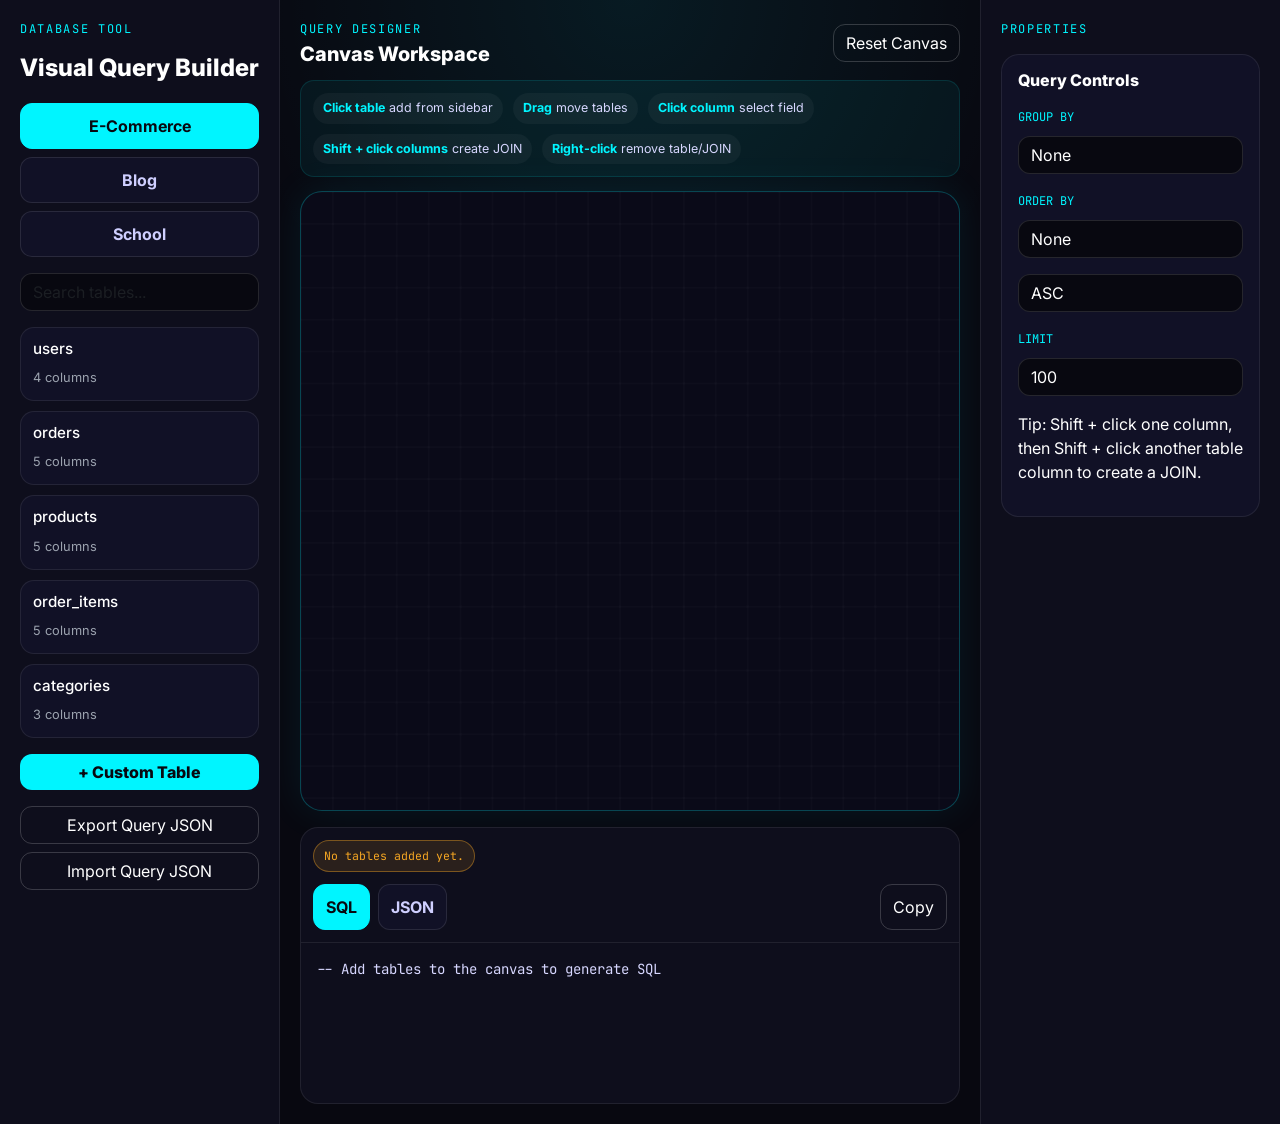
==== index.html @ dcf8d082 "Build visual query builder" ====
<!DOCTYPE html>
<html lang="en">
<head>
  <meta charset="UTF-8" />
  <meta name="viewport" content="width=device-width, initial-scale=1.0" />
  <title>Visual Query Builder</title>

  <link href="https://cdn.jsdelivr.net/npm/bootstrap@5.3.3/dist/css/bootstrap.min.css" rel="stylesheet">
  <link href="https://fonts.googleapis.com/css2?family=Inter:wght@400;500;700;800&family=JetBrains+Mono:wght@400;600;700&display=swap" rel="stylesheet">
  <link rel="stylesheet" href="vqb-styles.css">
</head>
<body>
  <main class="app-shell">
    <aside class="sidebar-panel">
      <div class="brand-block">
        <p class="eyebrow">Database Tool</p>
        <h1>Visual Query Builder</h1>
      </div>

      <div class="schema-tabs">
        <button class="schema-tab active" data-schema="ecommerce">E-Commerce</button>
        <button class="schema-tab" data-schema="blog">Blog</button>
        <button class="schema-tab" data-schema="school">School</button>
      </div>

      <input id="table-search-input" class="form-control panel-input" type="text" placeholder="Search tables..." />

      <div id="schema-table-list" class="schema-table-list"></div>

      <button id="custom-table-btn" class="btn neon-btn w-100 mt-3" data-bs-toggle="modal" data-bs-target="#custom-table-modal">
        + Custom Table
      </button>

      <button id="export-query-btn" class="btn ghost-btn w-100 mt-3">
        Export Query JSON
      </button>

      <label for="import-query-input" class="btn ghost-btn w-100 mt-2">
        Import Query JSON
      </label>
      <input id="import-query-input" type="file" accept=".json,application/json" hidden>
    </aside>

    <section class="canvas-panel">
      <div class="canvas-toolbar">
        <div>
          <p class="eyebrow mb-1">Query Designer</p>
          <h2>Canvas Workspace</h2>
        </div>
        <button id="reset-canvas-btn" class="btn ghost-btn">Reset Canvas</button>
      </div>

      <div class="help-strip">
        <span><strong>Click table</strong> add from sidebar</span>
        <span><strong>Drag</strong> move tables</span>
        <span><strong>Click column</strong> select field</span>
        <span><strong>Shift + click columns</strong> create JOIN</span>
        <span><strong>Right-click</strong> remove table/JOIN</span>
      </div>

      <canvas id="query-canvas" width="1000" height="620"></canvas>

      <section class="output-panel">
        <div id="validation-warning-list" class="validation-warning-list"></div>

        <div class="output-tabs">
          <button class="output-tab active" data-output="sql">SQL</button>
          <button class="output-tab" data-output="json">JSON</button>
          <button id="copy-output-btn" class="btn copy-btn ms-auto">Copy</button>
        </div>

        <pre id="sql-output" class="query-output active"></pre>
        <pre id="json-output" class="query-output"></pre>
      </section>
    </section>

    <aside class="right-panel">
      <p class="eyebrow">Properties</p>
      <div id="right-panel-content" class="panel-card">
        <h3>No Selection</h3>
        <p>Select a table or join on the canvas to edit its properties.</p>
      </div>
    </aside>
  </main>

  <div id="canvas-context-menu" class="canvas-context-menu">
    <button id="context-edit-table-btn">Edit Table</button>
    <button id="context-remove-table-btn">Remove Table</button>
    <button id="context-remove-join-btn">Remove JOIN</button>
  </div>

  <div class="modal fade" id="custom-table-modal" tabindex="-1" aria-hidden="true">
    <div class="modal-dialog modal-dialog-centered modal-lg">
      <div class="modal-content custom-modal">
        <div class="modal-header">
          <div>
            <p class="eyebrow mb-1">Custom Schema</p>
            <h2 class="modal-title">Create Custom Table</h2>
          </div>
          <button type="button" class="btn-close btn-close-white" data-bs-dismiss="modal"></button>
        </div>

        <div class="modal-body">
          <label class="form-label">Table Name</label>
          <input id="custom-table-name-input" class="form-control panel-input" placeholder="Example: invoices">

          <div class="panel-section-title">Columns</div>

          <div id="custom-column-list" class="custom-column-list">
            <div class="custom-column-row">
              <input class="form-control panel-input custom-column-name" placeholder="Column name e.g. id">
              <select class="form-select panel-input custom-column-type">
                <option value="INT">INT</option>
                <option value="VARCHAR">VARCHAR</option>
                <option value="TEXT">TEXT</option>
                <option value="DECIMAL">DECIMAL</option>
                <option value="DATETIME">DATETIME</option>
                <option value="BOOLEAN">BOOLEAN</option>
              </select>
              <button class="remove-custom-column-btn" type="button">×</button>
            </div>
          </div>

          <button id="add-custom-column-btn" class="btn ghost-btn w-100 mt-2" type="button">
            + Add Column
          </button>
        </div>

        <div class="modal-footer">
          <button class="btn ghost-btn" data-bs-dismiss="modal">Cancel</button>
          <button id="create-custom-table-btn" class="btn neon-btn">Create Table</button>
        </div>
      </div>
    </div>
  </div>

  <script src="https://code.jquery.com/jquery-3.7.1.min.js"></script>
  <script src="https://cdn.jsdelivr.net/npm/bootstrap@5.3.3/dist/js/bootstrap.bundle.min.js"></script>

  <script src="vqb-state.js"></script>
  <script src="vqb-canvas.js"></script>
  <script src="vqb-tables.js"></script>
  <script src="vqb-relations.js"></script>
  <script src="vqb-generator.js"></script>
  <script src="vqb-app.js"></script>
</body>
</html>
---- vqb-styles.css ----
/* RESET */
* {
  box-sizing: border-box;
}

body {
  margin: 0;
  min-height: 100vh;
  background: #080810;
  color: #ffffff;
  font-family: "Inter", sans-serif;
}

button,
input,
select {
  font-family: inherit;
}

/* LAYOUT */
.app-shell {
  display: grid;
  grid-template-columns: 280px 1fr 300px;
  min-height: 100vh;
}

.sidebar-panel,
.right-panel {
  background: #0e0e1c;
  padding: 20px;
}

.sidebar-panel {
  border-right: 1px solid rgba(255, 255, 255, 0.08);
}

.right-panel {
  border-left: 1px solid rgba(255, 255, 255, 0.08);
}

.canvas-panel {
  background: radial-gradient(circle at top, rgba(0,245,255,.08), transparent 35%), #080810;
  padding: 20px;
  overflow: hidden;
}

/* BRAND */
.brand-block h1 {
  font-size: 1.5rem;
  font-weight: 800;
  margin: 0 0 20px;
}

.eyebrow {
  color: #00f5ff;
  font-family: "JetBrains Mono", monospace;
  font-size: .75rem;
  letter-spacing: .14em;
  text-transform: uppercase;
}

/* TABS */
.schema-tabs {
  display: grid;
  gap: 8px;
  margin-bottom: 16px;
}

.schema-tab,
.output-tab {
  border: 1px solid rgba(255,255,255,.1);
  color: #cfcfff;
  background: #111126;
  border-radius: 12px;
  padding: 10px 12px;
  font-weight: 700;
}

.schema-tab.active,
.output-tab.active {
  background: #00f5ff;
  color: #080810;
  border-color: #00f5ff;
}

/* INPUTS */
.panel-input {
  background: #080810;
  border: 1px solid rgba(255,255,255,.12);
  color: #fff;
  border-radius: 12px;
  margin-bottom: 16px;
}

.panel-input:focus {
  background: #080810;
  color: #fff;
  border-color: #00f5ff;
  box-shadow: 0 0 0 .2rem rgba(0,245,255,.15);
}

/* TABLE LIST */
.schema-table-list {
  display: grid;
  gap: 10px;
}

.schema-table-item {
  background: #111126;
  border: 1px solid rgba(255,255,255,.08);
  border-radius: 14px;
  padding: 12px;
  cursor: pointer;
  transition: .2s ease;
}

.schema-table-item:hover {
  border-color: #00f5ff;
  transform: translateY(-2px);
}

.schema-table-item h4 {
  margin: 0 0 6px;
  font-size: .95rem;
}

.column-count {
  font-size: .8rem;
  color: #9ca3af;
}

/* BUTTONS */
.neon-btn {
  background: #00f5ff;
  color: #080810;
  border: none;
  border-radius: 12px;
  font-weight: 800;
}

.neon-btn:hover {
  background: #8ff9ff;
}

.ghost-btn,
.copy-btn {
  background: transparent;
  border: 1px solid rgba(255,255,255,.18);
  color: #fff;
  border-radius: 12px;
}

.ghost-btn:hover,
.copy-btn:hover {
  border-color: #00f5ff;
  color: #00f5ff;
}

/* CANVAS */
.canvas-toolbar {
  display: flex;
  justify-content: space-between;
  align-items: center;
  margin-bottom: 14px;
}

.canvas-toolbar h2 {
  margin: 0;
  font-size: 1.25rem;
  font-weight: 800;
}

/* NEW HELP STRIP */
.help-strip {
  display: flex;
  flex-wrap: wrap;
  gap: 10px;
  margin-bottom: 14px;
  padding: 12px;
  background: rgba(0,245,255,.05);
  border: 1px solid rgba(0,245,255,.12);
  border-radius: 14px;
}

.help-strip span {
  font-size: .78rem;
  color: #d7d7ff;
  background: rgba(255,255,255,.04);
  padding: 6px 10px;
  border-radius: 999px;
}

.help-strip strong {
  color: #00f5ff;
}

/* CANVAS */
#query-canvas {
  width: 100%;
  height: 620px;
  display: block;
  background: #0a0a18;
  border: 1px solid rgba(0,245,255,.25);
  border-radius: 22px;
  box-shadow: 0 0 40px rgba(0,245,255,.08);
}

/* OUTPUT */
.output-panel {
  margin-top: 16px;
  background: #0e0e1c;
  border: 1px solid rgba(255,255,255,.08);
  border-radius: 18px;
  overflow: hidden;
}

.output-tabs {
  display: flex;
  gap: 8px;
  padding: 12px;
  border-bottom: 1px solid rgba(255,255,255,.08);
}

.query-output {
  display: none;
  min-height: 160px;
  max-height: 260px;
  overflow: auto;
  padding: 16px;
  margin: 0;
  font-family: "JetBrains Mono", monospace;
  white-space: pre-wrap;
  color: #d7d7ff;
}

.query-output.active {
  display: block;
}

/* RIGHT PANEL */
.panel-card {
  background: #111126;
  border: 1px solid rgba(255,255,255,.08);
  border-radius: 18px;
  padding: 16px;
}

.panel-card h3 {
  font-size: 1rem;
  font-weight: 800;
}

.panel-section-title {
  color: #00f5ff;
  font-family: "JetBrains Mono", monospace;
  font-size: .75rem;
  margin: 18px 0 10px;
  text-transform: uppercase;
}

.column-control-list {
  display: grid;
  gap: 8px;
}

.column-control {
  display: grid;
  grid-template-columns: auto 1fr auto;
  gap: 8px;
  align-items: center;
  background: #080810;
  border: 1px solid rgba(255,255,255,.08);
  border-radius: 12px;
  padding: 8px;
}

.column-control small {
  color: #f5a623;
  font-family: "JetBrains Mono", monospace;
  font-size: .7rem;
}

/* WARNINGS */
.validation-warning-list {
  display: flex;
  flex-wrap: wrap;
  gap: 8px;
  padding: 12px 12px 0;
}

.warning-badge {
  background: rgba(245,166,35,.12);
  border: 1px solid rgba(245,166,35,.4);
  color: #f5a623;
  border-radius: 999px;
  font-size: .72rem;
  padding: 6px 10px;
  font-family: "JetBrains Mono", monospace;
}

/* SQL */
.sql-keyword {
  color: #00f5ff;
  font-weight: 800;
}

.sql-column {
  color: #bf5fff;
}

.sql-value {
  color: #f5a623;
}

/* CONDITIONS */
.condition-pill {
  display: flex;
  justify-content: space-between;
  align-items: center;
  gap: 8px;
  background: #080810;
  border: 1px solid rgba(191,95,255,.24);
  border-radius: 12px;
  padding: 8px 10px;
  margin-top: 8px;
  font-family: "JetBrains Mono", monospace;
  font-size: .72rem;
}

.remove-condition-btn {
  background: transparent;
  border: none;
  color: #ef4444;
}

/* MODAL */
.custom-modal {
  background: #0e0e1c;
  color: #fff;
  border: 1px solid rgba(0,245,255,.22);
  border-radius: 22px;
}

.custom-column-list {
  display: grid;
  gap: 10px;
}

.custom-column-row {
  display: grid;
  grid-template-columns: 1fr 150px 40px;
  gap: 10px;
}

.remove-custom-column-btn {
  background: rgba(239,68,68,.12);
  border: 1px solid rgba(239,68,68,.4);
  color: #ef4444;
  border-radius: 12px;
}

/* CONTEXT MENU */
.canvas-context-menu {
  display: none;
  position: fixed;
  width: 180px;
  background: #0e0e1c;
  border: 1px solid rgba(0,245,255,.35);
  border-radius: 14px;
  overflow: hidden;
  z-index: 9999;
}

.canvas-context-menu.show {
  display: block;
}

.canvas-context-menu button {
  width: 100%;
  border: none;
  background: transparent;
  color: #fff;
  text-align: left;
  padding: 11px 14px;
}

.canvas-context-menu button:hover {
  background: rgba(0,245,255,.12);
  color: #00f5ff;
}

/* RESPONSIVE */
@media (max-width: 1100px) {
  .app-shell {
    grid-template-columns: 1fr;
  }

  .sidebar-panel,
  .right-panel {
    border: none;
  }

  #query-canvas {
    height: 520px;
  }
}

@media (max-width: 700px) {
  .canvas-toolbar {
    flex-direction: column;
    align-items: flex-start;
    gap: 12px;
  }

  .custom-column-row {
    grid-template-columns: 1fr;
  }

  .help-strip {
    flex-direction: column;
  }
}
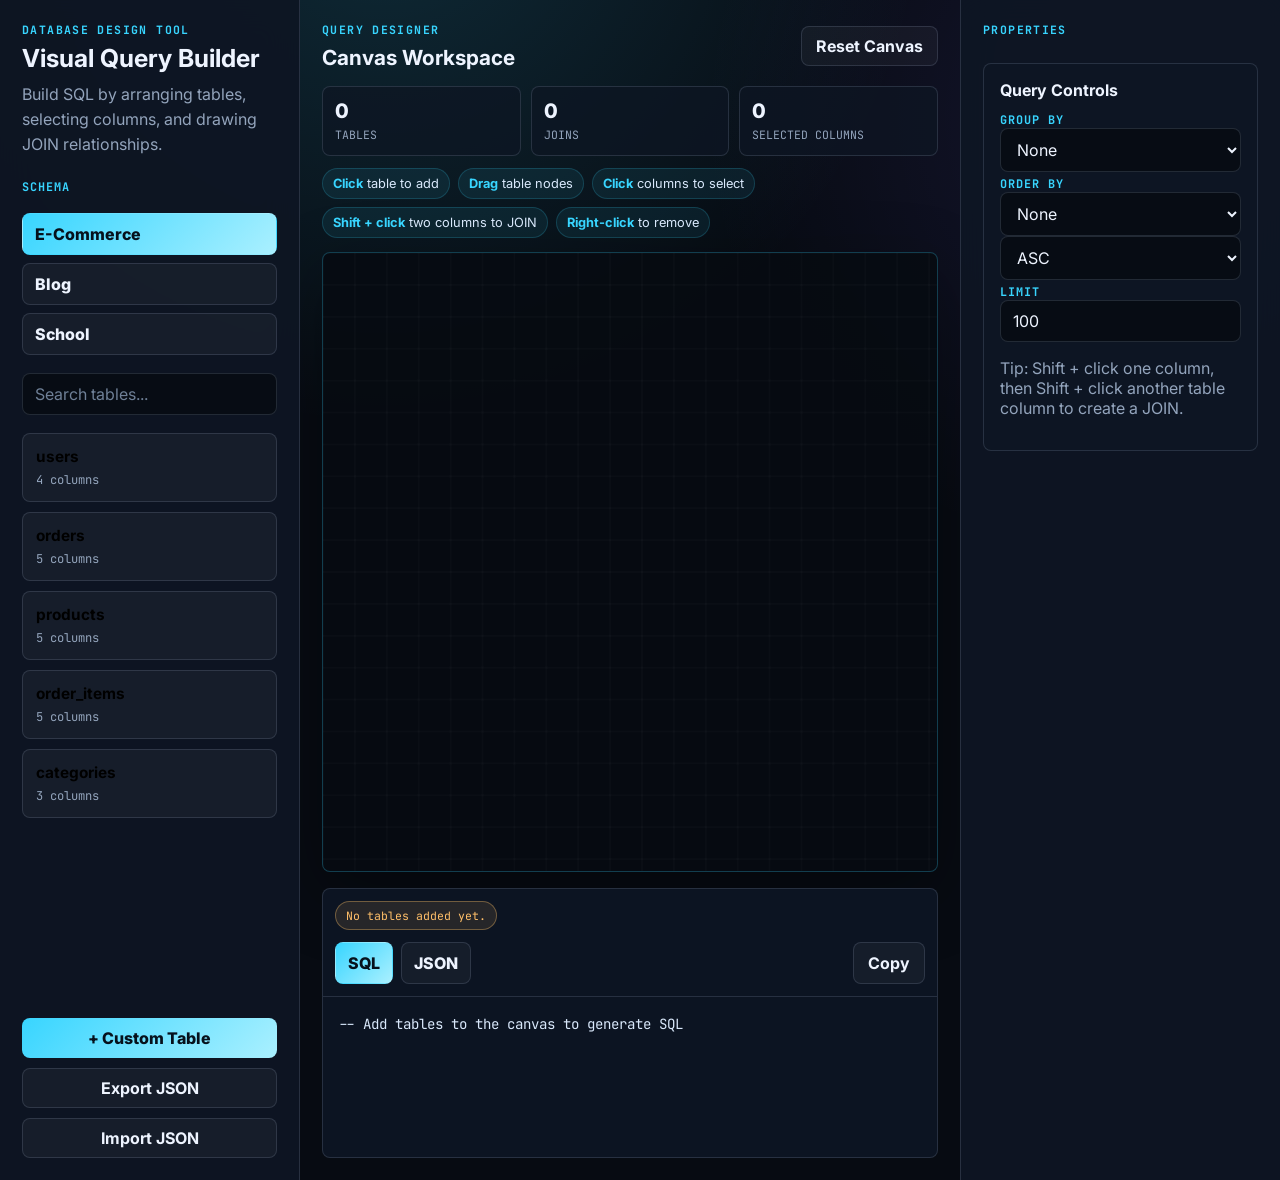
==== commit 7e6eab22: "Polish visual query builder" ====
--- a/index.html
+++ b/index.html
@@ -1,115 +1,192 @@
-<!DOCTYPE html>
+<!doctype html>
 <html lang="en">
-<head>
-  <meta charset="UTF-8" />
-  <meta name="viewport" content="width=device-width, initial-scale=1.0" />
-  <title>Visual Query Builder</title>
-
-  <link href="https://cdn.jsdelivr.net/npm/bootstrap@5.3.3/dist/css/bootstrap.min.css" rel="stylesheet">
-  <link href="https://fonts.googleapis.com/css2?family=Inter:wght@400;500;700;800&family=JetBrains+Mono:wght@400;600;700&display=swap" rel="stylesheet">
-  <link rel="stylesheet" href="vqb-styles.css">
-</head>
-<body>
-  <main class="app-shell">
-    <aside class="sidebar-panel">
-      <div class="brand-block">
-        <p class="eyebrow">Database Tool</p>
-        <h1>Visual Query Builder</h1>
-      </div>
-
-      <div class="schema-tabs">
-        <button class="schema-tab active" data-schema="ecommerce">E-Commerce</button>
-        <button class="schema-tab" data-schema="blog">Blog</button>
-        <button class="schema-tab" data-schema="school">School</button>
-      </div>
-
-      <input id="table-search-input" class="form-control panel-input" type="text" placeholder="Search tables..." />
-
-      <div id="schema-table-list" class="schema-table-list"></div>
-
-      <button id="custom-table-btn" class="btn neon-btn w-100 mt-3" data-bs-toggle="modal" data-bs-target="#custom-table-modal">
-        + Custom Table
-      </button>
-
-      <button id="export-query-btn" class="btn ghost-btn w-100 mt-3">
-        Export Query JSON
-      </button>
-
-      <label for="import-query-input" class="btn ghost-btn w-100 mt-2">
-        Import Query JSON
-      </label>
-      <input id="import-query-input" type="file" accept=".json,application/json" hidden>
-    </aside>
-
-    <section class="canvas-panel">
-      <div class="canvas-toolbar">
-        <div>
-          <p class="eyebrow mb-1">Query Designer</p>
-          <h2>Canvas Workspace</h2>
-        </div>
-        <button id="reset-canvas-btn" class="btn ghost-btn">Reset Canvas</button>
-      </div>
-
-      <div class="help-strip">
-        <span><strong>Click table</strong> add from sidebar</span>
-        <span><strong>Drag</strong> move tables</span>
-        <span><strong>Click column</strong> select field</span>
-        <span><strong>Shift + click columns</strong> create JOIN</span>
-        <span><strong>Right-click</strong> remove table/JOIN</span>
-      </div>
-
-      <canvas id="query-canvas" width="1000" height="620"></canvas>
-
-      <section class="output-panel">
-        <div id="validation-warning-list" class="validation-warning-list"></div>
-
-        <div class="output-tabs">
-          <button class="output-tab active" data-output="sql">SQL</button>
-          <button class="output-tab" data-output="json">JSON</button>
-          <button id="copy-output-btn" class="btn copy-btn ms-auto">Copy</button>
-        </div>
-
-        <pre id="sql-output" class="query-output active"></pre>
-        <pre id="json-output" class="query-output"></pre>
+  <head>
+    <meta charset="UTF-8" />
+    <meta name="viewport" content="width=device-width, initial-scale=1.0" />
+    <title>Visual Query Builder</title>
+    <link rel="preconnect" href="https://fonts.googleapis.com" />
+    <link rel="preconnect" href="https://fonts.gstatic.com" crossorigin />
+    <link
+      href="https://fonts.googleapis.com/css2?family=Inter:wght@400;500;600;700;800&family=JetBrains+Mono:wght@400;600;700&display=swap"
+      rel="stylesheet"
+    />
+    <link rel="stylesheet" href="vqb-styles.css" />
+  </head>
+  <body>
+    <main class="app-shell">
+      <aside class="sidebar-panel">
+        <div class="brand-block">
+          <p class="eyebrow">Database Design Tool</p>
+          <h1>Visual Query Builder</h1>
+          <p>
+            Build SQL by arranging tables, selecting columns, and drawing JOIN
+            relationships.
+          </p>
+        </div>
+
+        <div class="panel-section-title">Schema</div>
+        <div class="schema-tabs" aria-label="Schema tabs">
+          <button
+            class="schema-tab active"
+            type="button"
+            data-schema="ecommerce"
+          >
+            E-Commerce
+          </button>
+          <button class="schema-tab" type="button" data-schema="blog">
+            Blog
+          </button>
+          <button class="schema-tab" type="button" data-schema="school">
+            School
+          </button>
+        </div>
+
+        <label class="visually-hidden" for="table-search-input"
+          >Search tables</label
+        >
+        <input
+          id="table-search-input"
+          class="panel-input"
+          type="text"
+          placeholder="Search tables..."
+        />
+
+        <div id="schema-table-list" class="schema-table-list"></div>
+
+        <div class="sidebar-actions">
+          <button id="custom-table-btn" class="primary-btn" type="button">
+            + Custom Table
+          </button>
+          <button id="export-query-btn" class="secondary-btn" type="button">
+            Export JSON
+          </button>
+          <label for="import-query-input" class="secondary-btn file-action"
+            >Import JSON</label
+          >
+          <input
+            id="import-query-input"
+            type="file"
+            accept=".json,application/json"
+            hidden
+          />
+        </div>
+      </aside>
+
+      <section class="canvas-panel">
+        <div class="canvas-toolbar">
+          <div>
+            <p class="eyebrow">Query Designer</p>
+            <h2>Canvas Workspace</h2>
+          </div>
+          <button id="reset-canvas-btn" class="secondary-btn" type="button">
+            Reset Canvas
+          </button>
+        </div>
+
+        <div class="stats-strip">
+          <article>
+            <span id="table-count-stat">0</span>
+            <small>tables</small>
+          </article>
+          <article>
+            <span id="join-count-stat">0</span>
+            <small>joins</small>
+          </article>
+          <article>
+            <span id="column-count-stat">0</span>
+            <small>selected columns</small>
+          </article>
+        </div>
+
+        <div class="help-strip">
+          <span><strong>Click</strong> table to add</span>
+          <span><strong>Drag</strong> table nodes</span>
+          <span><strong>Click</strong> columns to select</span>
+          <span><strong>Shift + click</strong> two columns to JOIN</span>
+          <span><strong>Right-click</strong> to remove</span>
+        </div>
+
+        <canvas id="query-canvas" width="1000" height="620"></canvas>
+
+        <section class="output-panel">
+          <div
+            id="validation-warning-list"
+            class="validation-warning-list"
+          ></div>
+
+          <div class="output-tabs">
+            <button class="output-tab active" type="button" data-output="sql">
+              SQL
+            </button>
+            <button class="output-tab" type="button" data-output="json">
+              JSON
+            </button>
+            <button id="copy-output-btn" class="copy-btn" type="button">
+              Copy
+            </button>
+          </div>
+
+          <pre id="sql-output" class="query-output active"></pre>
+          <pre id="json-output" class="query-output"></pre>
+        </section>
       </section>
-    </section>
-
-    <aside class="right-panel">
-      <p class="eyebrow">Properties</p>
-      <div id="right-panel-content" class="panel-card">
-        <h3>No Selection</h3>
-        <p>Select a table or join on the canvas to edit its properties.</p>
-      </div>
-    </aside>
-  </main>
-
-  <div id="canvas-context-menu" class="canvas-context-menu">
-    <button id="context-edit-table-btn">Edit Table</button>
-    <button id="context-remove-table-btn">Remove Table</button>
-    <button id="context-remove-join-btn">Remove JOIN</button>
-  </div>
-
-  <div class="modal fade" id="custom-table-modal" tabindex="-1" aria-hidden="true">
-    <div class="modal-dialog modal-dialog-centered modal-lg">
-      <div class="modal-content custom-modal">
+
+      <aside class="right-panel">
+        <p class="eyebrow">Properties</p>
+        <div id="right-panel-content" class="panel-card">
+          <h3>Query Controls</h3>
+          <p>Select a table or join on the canvas to edit its settings.</p>
+        </div>
+      </aside>
+    </main>
+
+    <div id="canvas-context-menu" class="canvas-context-menu">
+      <button id="context-edit-table-btn" type="button">Edit Table</button>
+      <button id="context-remove-table-btn" type="button">Remove Table</button>
+      <button id="context-remove-join-btn" type="button">Remove JOIN</button>
+    </div>
+
+    <div id="custom-table-modal" class="modal-overlay" aria-hidden="true">
+      <div
+        class="modal-card"
+        role="dialog"
+        aria-modal="true"
+        aria-labelledby="custom-table-title"
+      >
         <div class="modal-header">
           <div>
-            <p class="eyebrow mb-1">Custom Schema</p>
-            <h2 class="modal-title">Create Custom Table</h2>
-          </div>
-          <button type="button" class="btn-close btn-close-white" data-bs-dismiss="modal"></button>
+            <p class="eyebrow">Custom Schema</p>
+            <h2 id="custom-table-title">Create Custom Table</h2>
+          </div>
+          <button
+            id="close-custom-table-modal-btn"
+            class="icon-btn"
+            type="button"
+            aria-label="Close modal"
+          >
+            x
+          </button>
         </div>
 
         <div class="modal-body">
-          <label class="form-label">Table Name</label>
-          <input id="custom-table-name-input" class="form-control panel-input" placeholder="Example: invoices">
+          <label class="form-label" for="custom-table-name-input"
+            >Table Name</label
+          >
+          <input
+            id="custom-table-name-input"
+            class="panel-input"
+            placeholder="Example: invoices"
+          />
 
           <div class="panel-section-title">Columns</div>
 
           <div id="custom-column-list" class="custom-column-list">
             <div class="custom-column-row">
-              <input class="form-control panel-input custom-column-name" placeholder="Column name e.g. id">
-              <select class="form-select panel-input custom-column-type">
+              <input
+                class="panel-input custom-column-name"
+                placeholder="Column name e.g. id"
+              />
+              <select class="panel-input custom-column-type">
                 <option value="INT">INT</option>
                 <option value="VARCHAR">VARCHAR</option>
                 <option value="TEXT">TEXT</option>
@@ -117,31 +194,43 @@
                 <option value="DATETIME">DATETIME</option>
                 <option value="BOOLEAN">BOOLEAN</option>
               </select>
-              <button class="remove-custom-column-btn" type="button">×</button>
+              <button class="remove-custom-column-btn" type="button">x</button>
             </div>
           </div>
 
-          <button id="add-custom-column-btn" class="btn ghost-btn w-100 mt-2" type="button">
+          <button
+            id="add-custom-column-btn"
+            class="secondary-btn full-width"
+            type="button"
+          >
             + Add Column
           </button>
         </div>
 
         <div class="modal-footer">
-          <button class="btn ghost-btn" data-bs-dismiss="modal">Cancel</button>
-          <button id="create-custom-table-btn" class="btn neon-btn">Create Table</button>
+          <button
+            id="cancel-custom-table-btn"
+            class="secondary-btn"
+            type="button"
+          >
+            Cancel
+          </button>
+          <button
+            id="create-custom-table-btn"
+            class="primary-btn"
+            type="button"
+          >
+            Create Table
+          </button>
         </div>
       </div>
     </div>
-  </div>
-
-  <script src="https://code.jquery.com/jquery-3.7.1.min.js"></script>
-  <script src="https://cdn.jsdelivr.net/npm/bootstrap@5.3.3/dist/js/bootstrap.bundle.min.js"></script>
-
-  <script src="vqb-state.js"></script>
-  <script src="vqb-canvas.js"></script>
-  <script src="vqb-tables.js"></script>
-  <script src="vqb-relations.js"></script>
-  <script src="vqb-generator.js"></script>
-  <script src="vqb-app.js"></script>
-</body>
-</html>+
+    <script src="vqb-state.js"></script>
+    <script src="vqb-canvas.js"></script>
+    <script src="vqb-tables.js"></script>
+    <script src="vqb-relations.js"></script>
+    <script src="vqb-generator.js"></script>
+    <script src="vqb-app.js"></script>
+  </body>
+</html>
--- a/vqb-styles.css
+++ b/vqb-styles.css
@@ -1,216 +1,355 @@
-/* RESET */
+:root {
+  --bg: #070b12;
+  --surface: #0e1624;
+  --surface-2: #111c2d;
+  --surface-3: #162235;
+  --line: rgba(159, 176, 205, 0.18);
+  --text: #eef4ff;
+  --muted: #93a4bc;
+  --accent: #38d5ff;
+  --accent-2: #7c5cff;
+  --success: #3ddc97;
+  --warning: #ffbf69;
+  --danger: #ff6b6b;
+  --mono: "JetBrains Mono", Consolas, monospace;
+  --sans: "Inter", Arial, sans-serif;
+}
+
 * {
   box-sizing: border-box;
+}
+
+html {
+  min-height: 100%;
+  background: var(--bg);
 }
 
 body {
   margin: 0;
   min-height: 100vh;
-  background: #080810;
-  color: #ffffff;
-  font-family: "Inter", sans-serif;
+  color: var(--text);
+  font-family: var(--sans);
+  background:
+    radial-gradient(
+      circle at 30% -10%,
+      rgba(56, 213, 255, 0.16),
+      transparent 34rem
+    ),
+    radial-gradient(
+      circle at 90% 10%,
+      rgba(124, 92, 255, 0.12),
+      transparent 28rem
+    ),
+    var(--bg);
 }
 
 button,
 input,
 select {
-  font-family: inherit;
-}
-
-/* LAYOUT */
+  font: inherit;
+}
+
+button,
+.file-action {
+  cursor: pointer;
+}
+
+button:focus-visible,
+input:focus-visible,
+select:focus-visible,
+.file-action:focus-visible {
+  outline: 3px solid rgba(56, 213, 255, 0.34);
+  outline-offset: 2px;
+}
+
 .app-shell {
   display: grid;
-  grid-template-columns: 280px 1fr 300px;
+  grid-template-columns: minmax(250px, 300px) minmax(0, 1fr) minmax(
+      260px,
+      320px
+    );
   min-height: 100vh;
 }
 
 .sidebar-panel,
 .right-panel {
-  background: #0e0e1c;
-  padding: 20px;
+  display: flex;
+  flex-direction: column;
+  gap: 18px;
+  padding: 22px;
+  background: rgba(14, 22, 36, 0.94);
+  backdrop-filter: blur(18px);
 }
 
 .sidebar-panel {
-  border-right: 1px solid rgba(255, 255, 255, 0.08);
+  border-right: 1px solid var(--line);
 }
 
 .right-panel {
-  border-left: 1px solid rgba(255, 255, 255, 0.08);
+  border-left: 1px solid var(--line);
 }
 
 .canvas-panel {
-  background: radial-gradient(circle at top, rgba(0,245,255,.08), transparent 35%), #080810;
-  padding: 20px;
+  min-width: 0;
+  padding: 22px;
   overflow: hidden;
 }
 
-/* BRAND */
+.brand-block h1,
+.canvas-toolbar h2,
+.modal-header h2 {
+  margin: 0;
+  letter-spacing: 0;
+}
+
 .brand-block h1 {
-  font-size: 1.5rem;
-  font-weight: 800;
-  margin: 0 0 20px;
+  font-size: 1.55rem;
+  line-height: 1.1;
+}
+
+.brand-block p:not(.eyebrow) {
+  margin: 10px 0 0;
+  color: var(--muted);
+  line-height: 1.55;
+}
+
+.canvas-toolbar h2 {
+  font-size: 1.3rem;
 }
 
 .eyebrow {
-  color: #00f5ff;
-  font-family: "JetBrains Mono", monospace;
-  font-size: .75rem;
-  letter-spacing: .14em;
+  margin: 0 0 8px;
+  color: var(--accent);
+  font-family: var(--mono);
+  font-size: 0.72rem;
+  font-weight: 700;
+  letter-spacing: 0.12em;
   text-transform: uppercase;
 }
 
-/* TABS */
+.panel-section-title {
+  margin: 4px 0 0;
+  color: var(--accent);
+  font-family: var(--mono);
+  font-size: 0.74rem;
+  font-weight: 700;
+  letter-spacing: 0.08em;
+  text-transform: uppercase;
+}
+
 .schema-tabs {
   display: grid;
+  grid-template-columns: 1fr;
   gap: 8px;
-  margin-bottom: 16px;
+}
+
+.schema-tab,
+.output-tab,
+.primary-btn,
+.secondary-btn,
+.copy-btn,
+.icon-btn {
+  border: 1px solid transparent;
+  border-radius: 8px;
+  min-height: 40px;
+  transition:
+    border-color 160ms ease,
+    background 160ms ease,
+    color 160ms ease,
+    transform 160ms ease;
+}
+
+.schema-tab,
+.output-tab,
+.secondary-btn,
+.copy-btn,
+.icon-btn {
+  background: rgba(255, 255, 255, 0.04);
+  border-color: var(--line);
+  color: var(--text);
 }
 
 .schema-tab,
 .output-tab {
-  border: 1px solid rgba(255,255,255,.1);
-  color: #cfcfff;
-  background: #111126;
-  border-radius: 12px;
   padding: 10px 12px;
-  font-weight: 700;
+  font-weight: 800;
+  text-align: left;
 }
 
 .schema-tab.active,
 .output-tab.active {
-  background: #00f5ff;
-  color: #080810;
-  border-color: #00f5ff;
-}
-
-/* INPUTS */
+  background: linear-gradient(135deg, var(--accent), #aaf0ff);
+  border-color: transparent;
+  color: #06111c;
+}
+
+.primary-btn {
+  background: linear-gradient(135deg, var(--accent), #aaf0ff);
+  color: #06111c;
+  border: none;
+  font-weight: 800;
+}
+
+.secondary-btn,
+.copy-btn,
+.icon-btn {
+  display: inline-flex;
+  align-items: center;
+  justify-content: center;
+  padding: 0 14px;
+  font-weight: 700;
+  text-decoration: none;
+}
+
+.primary-btn:hover,
+.schema-table-item:hover {
+  transform: translateY(-1px);
+}
+
+.secondary-btn:hover,
+.copy-btn:hover,
+.icon-btn:hover,
+.schema-tab:not(.active):hover,
+.output-tab:not(.active):hover {
+  border-color: rgba(56, 213, 255, 0.6);
+  color: var(--accent);
+}
+
+.full-width {
+  width: 100%;
+}
+
 .panel-input {
-  background: #080810;
-  border: 1px solid rgba(255,255,255,.12);
-  color: #fff;
-  border-radius: 12px;
-  margin-bottom: 16px;
+  width: 100%;
+  min-height: 42px;
+  margin: 0;
+  padding: 10px 12px;
+  background: rgba(7, 11, 18, 0.82);
+  border: 1px solid var(--line);
+  border-radius: 8px;
+  color: var(--text);
+}
+
+.panel-input::placeholder {
+  color: #6f8097;
 }
 
 .panel-input:focus {
-  background: #080810;
-  color: #fff;
-  border-color: #00f5ff;
-  box-shadow: 0 0 0 .2rem rgba(0,245,255,.15);
-}
-
-/* TABLE LIST */
+  border-color: rgba(56, 213, 255, 0.8);
+}
+
 .schema-table-list {
   display: grid;
   gap: 10px;
+  overflow: auto;
 }
 
 .schema-table-item {
-  background: #111126;
-  border: 1px solid rgba(255,255,255,.08);
-  border-radius: 14px;
-  padding: 12px;
-  cursor: pointer;
-  transition: .2s ease;
-}
-
-.schema-table-item:hover {
-  border-color: #00f5ff;
-  transform: translateY(-2px);
+  display: grid;
+  gap: 6px;
+  padding: 13px;
+  background: rgba(255, 255, 255, 0.04);
+  border: 1px solid var(--line);
+  border-radius: 8px;
+  text-align: left;
 }
 
 .schema-table-item h4 {
-  margin: 0 0 6px;
-  font-size: .95rem;
+  margin: 0;
+  font-size: 0.96rem;
+}
+
+.column-count,
+.hint-text,
+.panel-card p {
+  color: var(--muted);
 }
 
 .column-count {
-  font-size: .8rem;
-  color: #9ca3af;
-}
-
-/* BUTTONS */
-.neon-btn {
-  background: #00f5ff;
-  color: #080810;
-  border: none;
-  border-radius: 12px;
-  font-weight: 800;
-}
-
-.neon-btn:hover {
-  background: #8ff9ff;
-}
-
-.ghost-btn,
-.copy-btn {
-  background: transparent;
-  border: 1px solid rgba(255,255,255,.18);
-  color: #fff;
-  border-radius: 12px;
-}
-
-.ghost-btn:hover,
-.copy-btn:hover {
-  border-color: #00f5ff;
-  color: #00f5ff;
-}
-
-/* CANVAS */
+  font-family: var(--mono);
+  font-size: 0.76rem;
+}
+
+.sidebar-actions {
+  display: grid;
+  gap: 10px;
+  margin-top: auto;
+}
+
 .canvas-toolbar {
   display: flex;
+  align-items: center;
   justify-content: space-between;
-  align-items: center;
-  margin-bottom: 14px;
-}
-
-.canvas-toolbar h2 {
-  margin: 0;
+  gap: 16px;
+  margin-bottom: 16px;
+}
+
+.stats-strip {
+  display: grid;
+  grid-template-columns: repeat(3, minmax(0, 1fr));
+  gap: 10px;
+  margin-bottom: 12px;
+}
+
+.stats-strip article {
+  padding: 12px;
+  background: rgba(14, 22, 36, 0.74);
+  border: 1px solid var(--line);
+  border-radius: 8px;
+}
+
+.stats-strip span {
+  display: block;
   font-size: 1.25rem;
   font-weight: 800;
 }
 
-/* NEW HELP STRIP */
+.stats-strip small {
+  color: var(--muted);
+  font-family: var(--mono);
+  font-size: 0.72rem;
+  text-transform: uppercase;
+}
+
 .help-strip {
   display: flex;
   flex-wrap: wrap;
-  gap: 10px;
+  gap: 8px;
   margin-bottom: 14px;
-  padding: 12px;
-  background: rgba(0,245,255,.05);
-  border: 1px solid rgba(0,245,255,.12);
-  border-radius: 14px;
 }
 
 .help-strip span {
-  font-size: .78rem;
-  color: #d7d7ff;
-  background: rgba(255,255,255,.04);
-  padding: 6px 10px;
+  padding: 7px 10px;
+  background: rgba(56, 213, 255, 0.08);
+  border: 1px solid rgba(56, 213, 255, 0.18);
   border-radius: 999px;
+  color: #d9e8fb;
+  font-size: 0.8rem;
 }
 
 .help-strip strong {
-  color: #00f5ff;
-}
-
-/* CANVAS */
+  color: var(--accent);
+}
+
 #query-canvas {
+  display: block;
   width: 100%;
   height: 620px;
-  display: block;
-  background: #0a0a18;
-  border: 1px solid rgba(0,245,255,.25);
-  border-radius: 22px;
-  box-shadow: 0 0 40px rgba(0,245,255,.08);
-}
-
-/* OUTPUT */
+  background: rgba(7, 11, 18, 0.92);
+  border: 1px solid rgba(56, 213, 255, 0.26);
+  border-radius: 8px;
+  box-shadow: 0 22px 70px rgba(0, 0, 0, 0.32);
+}
+
+.output-panel,
+.panel-card {
+  background: rgba(14, 22, 36, 0.92);
+  border: 1px solid var(--line);
+  border-radius: 8px;
+}
+
 .output-panel {
   margin-top: 16px;
-  background: #0e0e1c;
-  border: 1px solid rgba(255,255,255,.08);
-  border-radius: 18px;
   overflow: hidden;
 }
 
@@ -218,44 +357,45 @@
   display: flex;
   gap: 8px;
   padding: 12px;
-  border-bottom: 1px solid rgba(255,255,255,.08);
+  border-bottom: 1px solid var(--line);
+}
+
+.copy-btn {
+  margin-left: auto;
 }
 
 .query-output {
   display: none;
   min-height: 160px;
-  max-height: 260px;
+  max-height: 280px;
+  margin: 0;
+  padding: 16px;
   overflow: auto;
-  padding: 16px;
-  margin: 0;
-  font-family: "JetBrains Mono", monospace;
+  color: #d9e8fb;
+  font-family: var(--mono);
+  font-size: 0.88rem;
+  line-height: 1.65;
   white-space: pre-wrap;
-  color: #d7d7ff;
 }
 
 .query-output.active {
   display: block;
 }
 
-/* RIGHT PANEL */
 .panel-card {
-  background: #111126;
-  border: 1px solid rgba(255,255,255,.08);
-  border-radius: 18px;
   padding: 16px;
 }
 
 .panel-card h3 {
+  margin: 0 0 12px;
   font-size: 1rem;
-  font-weight: 800;
-}
-
-.panel-section-title {
-  color: #00f5ff;
-  font-family: "JetBrains Mono", monospace;
-  font-size: .75rem;
-  margin: 18px 0 10px;
-  text-transform: uppercase;
+}
+
+.form-label {
+  display: block;
+  margin-bottom: 8px;
+  color: #dbe8f7;
+  font-weight: 700;
 }
 
 .column-control-list {
@@ -266,21 +406,30 @@
 .column-control {
   display: grid;
   grid-template-columns: auto 1fr auto;
-  gap: 8px;
   align-items: center;
-  background: #080810;
-  border: 1px solid rgba(255,255,255,.08);
-  border-radius: 12px;
-  padding: 8px;
+  gap: 9px;
+  padding: 9px;
+  background: rgba(7, 11, 18, 0.68);
+  border: 1px solid var(--line);
+  border-radius: 8px;
 }
 
 .column-control small {
-  color: #f5a623;
-  font-family: "JetBrains Mono", monospace;
-  font-size: .7rem;
-}
-
-/* WARNINGS */
+  color: var(--warning);
+  font-family: var(--mono);
+  font-size: 0.7rem;
+}
+
+.join-summary {
+  padding: 12px;
+  background: rgba(56, 213, 255, 0.08);
+  border: 1px solid rgba(56, 213, 255, 0.18);
+  border-radius: 8px;
+  color: var(--text);
+  font-family: var(--mono);
+  line-height: 1.6;
+}
+
 .validation-warning-list {
   display: flex;
   flex-wrap: wrap;
@@ -288,87 +437,70 @@
   padding: 12px 12px 0;
 }
 
+.validation-warning-list:empty {
+  display: none;
+}
+
 .warning-badge {
-  background: rgba(245,166,35,.12);
-  border: 1px solid rgba(245,166,35,.4);
-  color: #f5a623;
+  padding: 6px 10px;
+  background: rgba(255, 191, 105, 0.11);
+  border: 1px solid rgba(255, 191, 105, 0.35);
   border-radius: 999px;
-  font-size: .72rem;
-  padding: 6px 10px;
-  font-family: "JetBrains Mono", monospace;
-}
-
-/* SQL */
+  color: var(--warning);
+  font-family: var(--mono);
+  font-size: 0.72rem;
+}
+
 .sql-keyword {
-  color: #00f5ff;
+  color: var(--accent);
   font-weight: 800;
 }
 
 .sql-column {
-  color: #bf5fff;
+  color: #b9a7ff;
 }
 
 .sql-value {
-  color: #f5a623;
-}
-
-/* CONDITIONS */
+  color: var(--warning);
+}
+
 .condition-pill {
   display: flex;
   justify-content: space-between;
   align-items: center;
   gap: 8px;
-  background: #080810;
-  border: 1px solid rgba(191,95,255,.24);
-  border-radius: 12px;
+  margin-top: 8px;
   padding: 8px 10px;
-  margin-top: 8px;
-  font-family: "JetBrains Mono", monospace;
-  font-size: .72rem;
+  background: rgba(7, 11, 18, 0.68);
+  border: 1px solid rgba(124, 92, 255, 0.28);
+  border-radius: 8px;
+  font-family: var(--mono);
+  font-size: 0.72rem;
+}
+
+.remove-condition-btn,
+.remove-custom-column-btn {
+  background: rgba(255, 107, 107, 0.1);
+  border: 1px solid rgba(255, 107, 107, 0.35);
+  border-radius: 8px;
+  color: var(--danger);
+  min-height: 34px;
 }
 
 .remove-condition-btn {
-  background: transparent;
-  border: none;
-  color: #ef4444;
-}
-
-/* MODAL */
-.custom-modal {
-  background: #0e0e1c;
-  color: #fff;
-  border: 1px solid rgba(0,245,255,.22);
-  border-radius: 22px;
-}
-
-.custom-column-list {
-  display: grid;
-  gap: 10px;
-}
-
-.custom-column-row {
-  display: grid;
-  grid-template-columns: 1fr 150px 40px;
-  gap: 10px;
-}
-
-.remove-custom-column-btn {
-  background: rgba(239,68,68,.12);
-  border: 1px solid rgba(239,68,68,.4);
-  color: #ef4444;
-  border-radius: 12px;
-}
-
-/* CONTEXT MENU */
+  min-width: 34px;
+}
+
 .canvas-context-menu {
   display: none;
   position: fixed;
-  width: 180px;
-  background: #0e0e1c;
-  border: 1px solid rgba(0,245,255,.35);
-  border-radius: 14px;
+  z-index: 50;
+  width: 184px;
   overflow: hidden;
-  z-index: 9999;
+  background: #101a2b;
+  border: 1px solid rgba(56, 213, 255, 0.35);
+  border-radius: 8px;
+  box-shadow: 0 18px 50px rgba(0, 0, 0, 0.32);
 }
 
 .canvas-context-menu.show {
@@ -377,20 +509,87 @@
 
 .canvas-context-menu button {
   width: 100%;
+  padding: 12px 14px;
+  background: transparent;
   border: none;
-  background: transparent;
-  color: #fff;
+  color: var(--text);
   text-align: left;
-  padding: 11px 14px;
 }
 
 .canvas-context-menu button:hover {
-  background: rgba(0,245,255,.12);
-  color: #00f5ff;
-}
-
-/* RESPONSIVE */
-@media (max-width: 1100px) {
+  background: rgba(56, 213, 255, 0.1);
+  color: var(--accent);
+}
+
+.modal-overlay {
+  display: none;
+  position: fixed;
+  inset: 0;
+  z-index: 60;
+  place-items: center;
+  padding: 18px;
+  background: rgba(1, 6, 13, 0.76);
+}
+
+.modal-overlay.show {
+  display: grid;
+}
+
+.modal-card {
+  width: min(720px, 100%);
+  max-height: min(760px, 92vh);
+  overflow: auto;
+  background: #101a2b;
+  border: 1px solid rgba(56, 213, 255, 0.28);
+  border-radius: 8px;
+  box-shadow: 0 28px 80px rgba(0, 0, 0, 0.45);
+}
+
+.modal-header,
+.modal-footer {
+  display: flex;
+  align-items: center;
+  justify-content: space-between;
+  gap: 12px;
+  padding: 18px;
+  border-bottom: 1px solid var(--line);
+}
+
+.modal-footer {
+  border-top: 1px solid var(--line);
+  border-bottom: none;
+}
+
+.modal-body {
+  display: grid;
+  gap: 12px;
+  padding: 18px;
+}
+
+.custom-column-list {
+  display: grid;
+  gap: 10px;
+}
+
+.custom-column-row {
+  display: grid;
+  grid-template-columns: minmax(0, 1fr) 150px 42px;
+  gap: 10px;
+}
+
+.visually-hidden {
+  position: absolute;
+  width: 1px;
+  height: 1px;
+  padding: 0;
+  margin: -1px;
+  overflow: hidden;
+  clip: rect(0, 0, 0, 0);
+  white-space: nowrap;
+  border: 0;
+}
+
+@media (max-width: 1180px) {
   .app-shell {
     grid-template-columns: 1fr;
   }
@@ -400,23 +599,43 @@
     border: none;
   }
 
+  .sidebar-actions,
+  .schema-tabs {
+    grid-template-columns: repeat(3, minmax(0, 1fr));
+  }
+
+  .schema-table-list {
+    grid-template-columns: repeat(2, minmax(0, 1fr));
+  }
+
   #query-canvas {
-    height: 520px;
-  }
-}
-
-@media (max-width: 700px) {
-  .canvas-toolbar {
+    height: 540px;
+  }
+}
+
+@media (max-width: 720px) {
+  .sidebar-panel,
+  .right-panel,
+  .canvas-panel {
+    padding: 16px;
+  }
+
+  .canvas-toolbar,
+  .modal-header,
+  .modal-footer {
+    align-items: stretch;
     flex-direction: column;
-    align-items: flex-start;
-    gap: 12px;
-  }
-
+  }
+
+  .schema-tabs,
+  .sidebar-actions,
+  .schema-table-list,
+  .stats-strip,
   .custom-column-row {
     grid-template-columns: 1fr;
   }
 
-  .help-strip {
-    flex-direction: column;
-  }
-}+  #query-canvas {
+    height: 460px;
+  }
+}
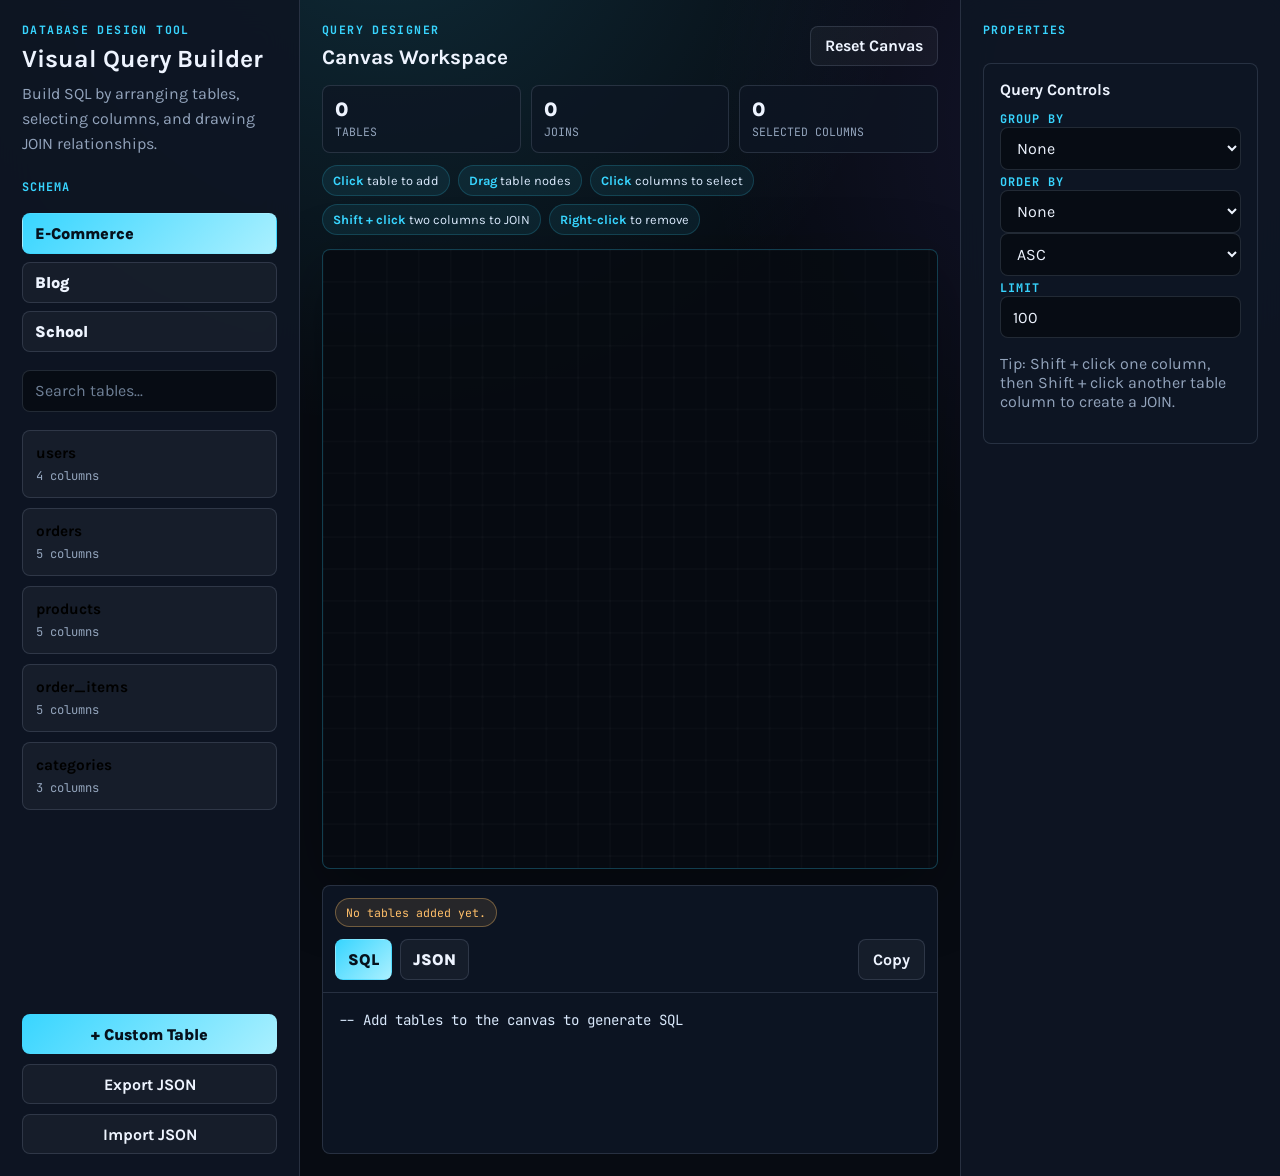
==== commit e423151c: "Replace generic default font with something more distinctive Inter is the typeface everyone reaches " ====
--- a/index.html
+++ b/index.html
@@ -3,11 +3,24 @@
   <head>
     <meta charset="UTF-8" />
     <meta name="viewport" content="width=device-width, initial-scale=1.0" />
-    <title>Visual Query Builder</title>
+    <title>Visual Query Builder | Browser-Based SQL Query Designer</title>
+    <link rel="icon" type="image/svg+xml" href="assets/favicon.svg" />
+    <meta
+      name="description"
+      content="A browser-based visual SQL query designer built with HTML, CSS, Bootstrap 5, jQuery, Canvas API, and vanilla JavaScript."
+    />
+    <link rel="canonical" href="https://fazal305.github.io/visual-query-builder/" />
+    <meta property="og:type" content="website" />
+    <meta property="og:url" content="https://fazal305.github.io/visual-query-builder/" />
+    <meta property="og:title" content="Visual Query Builder | Browser-Based SQL Query Designer" />
+    <meta property="og:description" content="A browser-based visual SQL query designer built with HTML, CSS, Bootstrap 5, jQuery, Canvas API, and vanilla JavaScript." />
+    <meta name="twitter:card" content="summary_large_image" />
+    <meta name="twitter:title" content="Visual Query Builder | Browser-Based SQL Query Designer" />
+    <meta name="twitter:description" content="A browser-based visual SQL query designer built with HTML, CSS, Bootstrap 5, jQuery, Canvas API, and vanilla JavaScript." />
     <link rel="preconnect" href="https://fonts.googleapis.com" />
     <link rel="preconnect" href="https://fonts.gstatic.com" crossorigin />
     <link
-      href="https://fonts.googleapis.com/css2?family=Inter:wght@400;500;600;700;800&family=JetBrains+Mono:wght@400;600;700&display=swap"
+      href="https://fonts.googleapis.com/css2?family=Karla:wght@400;500;600;700;800&family=JetBrains+Mono:wght@400;600;700&display=swap"
       rel="stylesheet"
     />
     <link rel="stylesheet" href="vqb-styles.css" />
--- a/vqb-styles.css
+++ b/vqb-styles.css
@@ -12,7 +12,7 @@
   --warning: #ffbf69;
   --danger: #ff6b6b;
   --mono: "JetBrains Mono", Consolas, monospace;
-  --sans: "Inter", Arial, sans-serif;
+  --sans: "Karla", Arial, sans-serif;
 }
 
 * {
